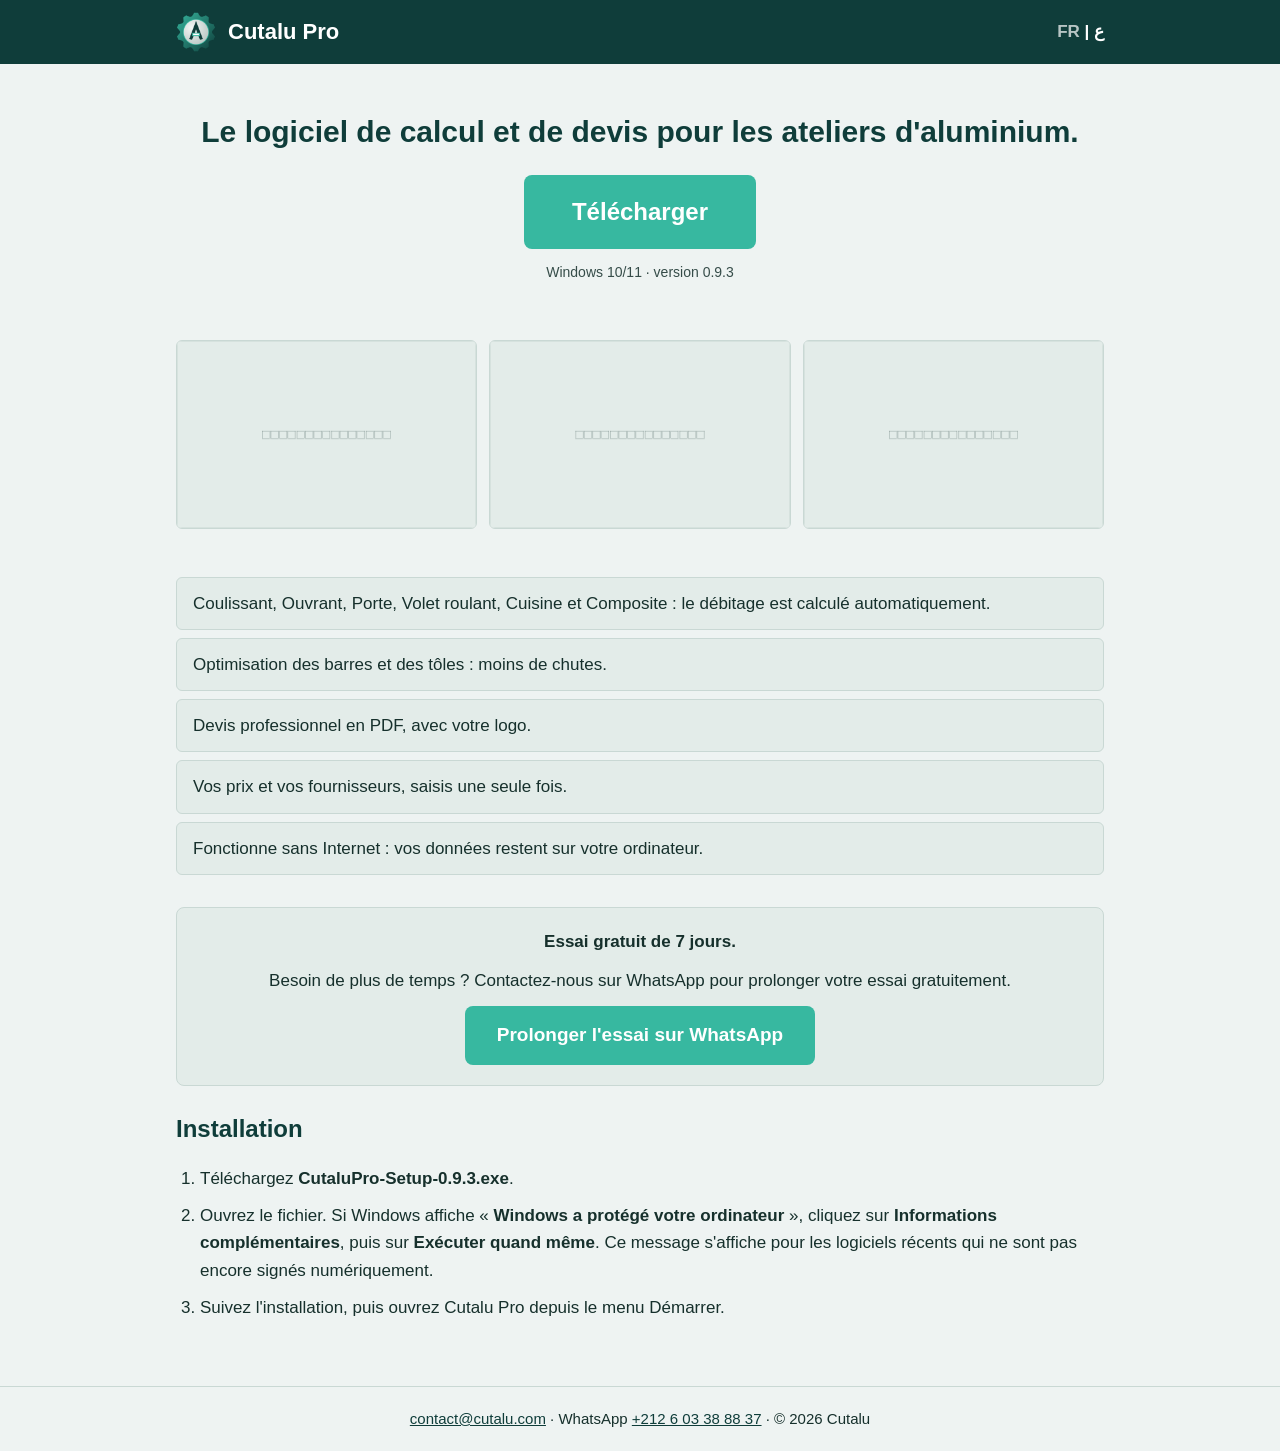
==== index.html @ 6b478e96 "Cutalu Pro download site: French and Arabic pages (STEP542)" ====
<!DOCTYPE html>
<html lang="fr">
<head>
<meta charset="utf-8">
<title>Cutalu Pro — Logiciel de calcul et de devis pour l'aluminium</title>
<meta name="description" content="Cutalu Pro : le logiciel de calcul et de devis pour les ateliers d'aluminium. Téléchargement pour Windows, essai gratuit de 7 jours.">
<meta name="viewport" content="width=device-width, initial-scale=1">
<link rel="icon" type="image/png" href="assets/favicon.png">
<link rel="alternate" hreflang="fr" href="index.html">
<link rel="alternate" hreflang="ar" href="ar/index.html">
<link rel="alternate" hreflang="x-default" href="index.html">
<link rel="stylesheet" href="style.css">
</head>
<body>
<header>
  <div class="wrap">
    <div class="brand"><img src="assets/icon.png" alt="" width="40" height="40"><span>Cutalu Pro</span></div>
    <div class="lang"><span>FR</span> | <a href="ar/index.html" hreflang="ar" lang="ar">ع</a></div>
  </div>
</header>
<main class="wrap">
  <div class="hero">
    <h1>Le logiciel de calcul et de devis pour les ateliers d'aluminium.</h1>
    <a class="btn big" href="https://github.com/cutalu/cutalu-site/releases/download/v0.9.3/CutaluPro-Setup-0.9.3.exe">Télécharger</a>
    <p class="small">Windows 10/11 · version 0.9.3</p>
  </div>

  <section class="shots">
    <img src="assets/capture-1.png" alt="Ajout Châssis">
    <img src="assets/capture-2.png" alt="Optimisation">
    <img src="assets/capture-3.png" alt="Devis">
  </section>

  <section>
    <ul class="points">
      <li>Coulissant, Ouvrant, Porte, Volet roulant, Cuisine et Composite : le débitage est calculé automatiquement.</li>
      <li>Optimisation des barres et des tôles : moins de chutes.</li>
      <li>Devis professionnel en PDF, avec votre logo.</li>
      <li>Vos prix et vos fournisseurs, saisis une seule fois.</li>
      <li>Fonctionne sans Internet : vos données restent sur votre ordinateur.</li>
    </ul>
  </section>

  <section class="trial">
    <p><strong>Essai gratuit de 7 jours.</strong></p>
    <p>Besoin de plus de temps ? Contactez-nous sur WhatsApp pour prolonger votre essai gratuitement.</p>
    <a class="btn" href="https://wa.me/212603388837?text=Bonjour%2C%20je%20souhaite%20prolonger%20mon%20essai%20de%20Cutalu%20Pro.">Prolonger l'essai sur WhatsApp</a>
  </section>

  <section>
    <h2>Installation</h2>
    <ol class="steps">
      <li>Téléchargez <strong>CutaluPro-Setup-0.9.3.exe</strong>.</li>
      <li>Ouvrez le fichier. Si Windows affiche « <strong>Windows a protégé votre ordinateur</strong> », cliquez sur <strong>Informations complémentaires</strong>, puis sur <strong>Exécuter quand même</strong>. Ce message s'affiche pour les logiciels récents qui ne sont pas encore signés numériquement.</li>
      <li>Suivez l'installation, puis ouvrez Cutalu Pro depuis le menu Démarrer.</li>
    </ol>
  </section>
</main>
<footer>
  <div class="wrap">
    <a href="mailto:contact@cutalu.com">contact@cutalu.com</a> ·
    WhatsApp <a href="https://wa.me/212603388837">+212 6 03 38 88 37</a> ·
    © 2026 Cutalu
  </div>
</footer>
</body>
</html>
---- style.css ----
:root {
  --bg: #eef3f2;
  --ink: #16302c;
  --primary: #0f3d3a;
  --accent: #37b8a0;
  --accent-hover: #2fa38d;
  --row-alt: #e3ece9;
  --gridline: #c9d8d4;
}
* { box-sizing: border-box; }
html { -webkit-text-size-adjust: 100%; }
body {
  margin: 0;
  background: var(--bg);
  color: var(--ink);
  font-family: "Segoe UI", Tahoma, Arial, sans-serif;
  font-size: 17px;
  line-height: 1.6;
}
.wrap { max-width: 960px; margin: 0 auto; padding: 0 16px; }
header { background: var(--primary); color: #fff; }
header .wrap { display: flex; align-items: center; justify-content: space-between; padding-top: 12px; padding-bottom: 12px; gap: 12px; }
.brand { display: flex; align-items: center; gap: 12px; font-size: 22px; font-weight: 700; }
.brand img { width: 40px; height: 40px; }
.lang { color: #fff; font-weight: 600; }
.lang a { color: #fff; }
.lang span { opacity: .7; }
.hero { text-align: center; padding: 48px 0 32px; }
.hero h1 { font-size: 30px; line-height: 1.3; margin: 0 0 24px; color: var(--primary); }
.btn {
  display: inline-block;
  background: var(--accent);
  color: #fff;
  text-decoration: none;
  font-weight: 700;
  padding: 14px 32px;
  border-radius: 8px;
  font-size: 19px;
}
.btn:hover, .btn:focus { background: var(--accent-hover); }
.btn.big { font-size: 24px; padding: 18px 48px; }
.small { font-size: 14px; margin: 12px 0 0; opacity: .85; }
section { padding: 24px 0; }
h2 { color: var(--primary); font-size: 24px; margin: 0 0 12px; }
.shots { display: grid; grid-template-columns: repeat(3, 1fr); gap: 12px; }
.shots img { width: 100%; height: auto; border: 1px solid var(--gridline); border-radius: 6px; background: var(--row-alt); }
.points { list-style: none; padding: 0; margin: 0; }
.points li { background: var(--row-alt); border: 1px solid var(--gridline); border-radius: 6px; padding: 12px 16px; margin-bottom: 8px; }
.trial { background: var(--row-alt); border: 1px solid var(--gridline); border-radius: 8px; padding: 20px; text-align: center; }
.trial p { margin: 0 0 12px; }
ol.steps { padding-inline-start: 24px; }
ol.steps li { margin-bottom: 10px; }
footer { border-top: 1px solid var(--gridline); margin-top: 24px; padding: 20px 0; text-align: center; font-size: 15px; }
footer a { color: var(--primary); }
[dir="rtl"] body { font-family: Tahoma, "Segoe UI", Arial, sans-serif; }
[dir="rtl"] .brand { flex-direction: row; }
[dir="rtl"] .points li, [dir="rtl"] ol.steps { text-align: right; }
@media (max-width: 640px) {
  .shots { grid-template-columns: 1fr; }
  .hero h1 { font-size: 24px; }
  .btn.big { padding: 16px 28px; font-size: 21px; }
}
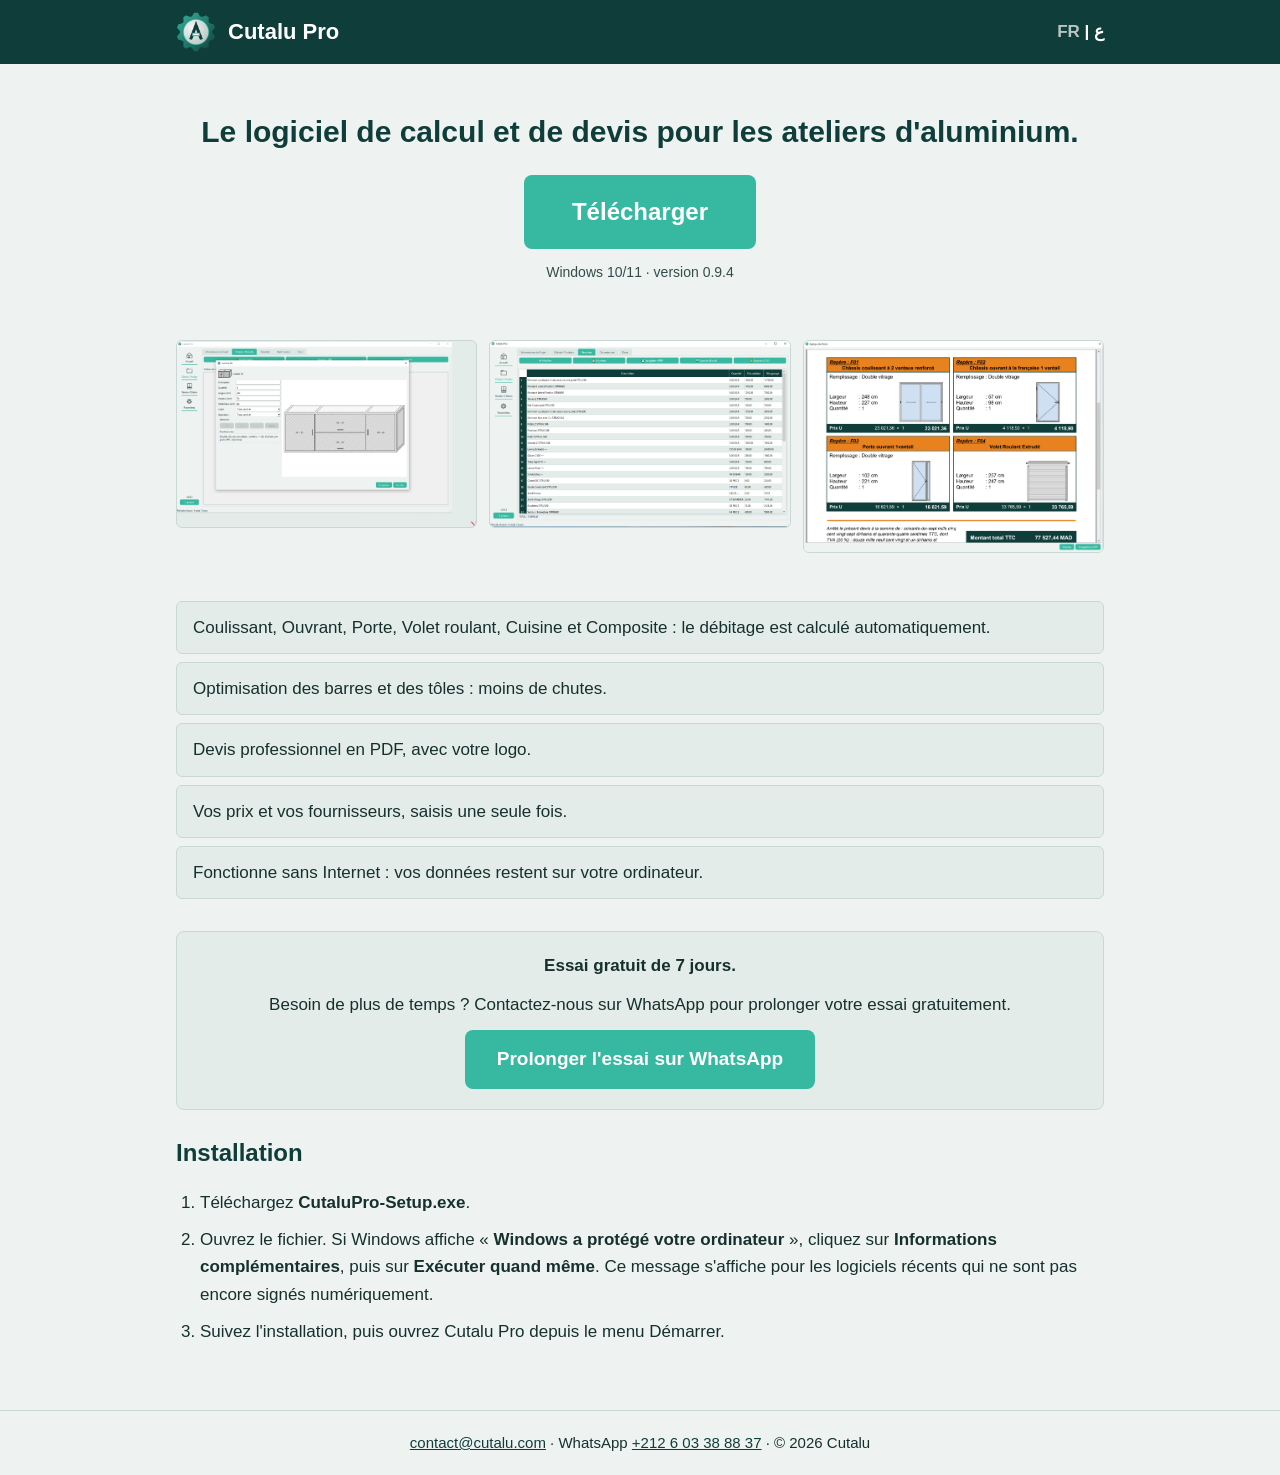
==== commit 1af9c215: "Version 0.9.4, permanent download link" ====
--- a/index.html
+++ b/index.html
@@ -21,8 +21,8 @@
 <main class="wrap">
   <div class="hero">
     <h1>Le logiciel de calcul et de devis pour les ateliers d'aluminium.</h1>
-    <a class="btn big" href="https://github.com/cutalu/cutalu-site/releases/download/v0.9.3/CutaluPro-Setup-0.9.3.exe">Télécharger</a>
-    <p class="small">Windows 10/11 · version 0.9.3</p>
+    <a class="btn big" href="https://github.com/cutalu/cutalu-site/releases/latest/download/CutaluPro-Setup.exe">Télécharger</a>
+    <p class="small">Windows 10/11 · version 0.9.4</p>
   </div>
 
   <section class="shots">
@@ -50,7 +50,7 @@
   <section>
     <h2>Installation</h2>
     <ol class="steps">
-      <li>Téléchargez <strong>CutaluPro-Setup-0.9.3.exe</strong>.</li>
+      <li>Téléchargez <strong>CutaluPro-Setup.exe</strong>.</li>
       <li>Ouvrez le fichier. Si Windows affiche « <strong>Windows a protégé votre ordinateur</strong> », cliquez sur <strong>Informations complémentaires</strong>, puis sur <strong>Exécuter quand même</strong>. Ce message s'affiche pour les logiciels récents qui ne sont pas encore signés numériquement.</li>
       <li>Suivez l'installation, puis ouvrez Cutalu Pro depuis le menu Démarrer.</li>
     </ol>
